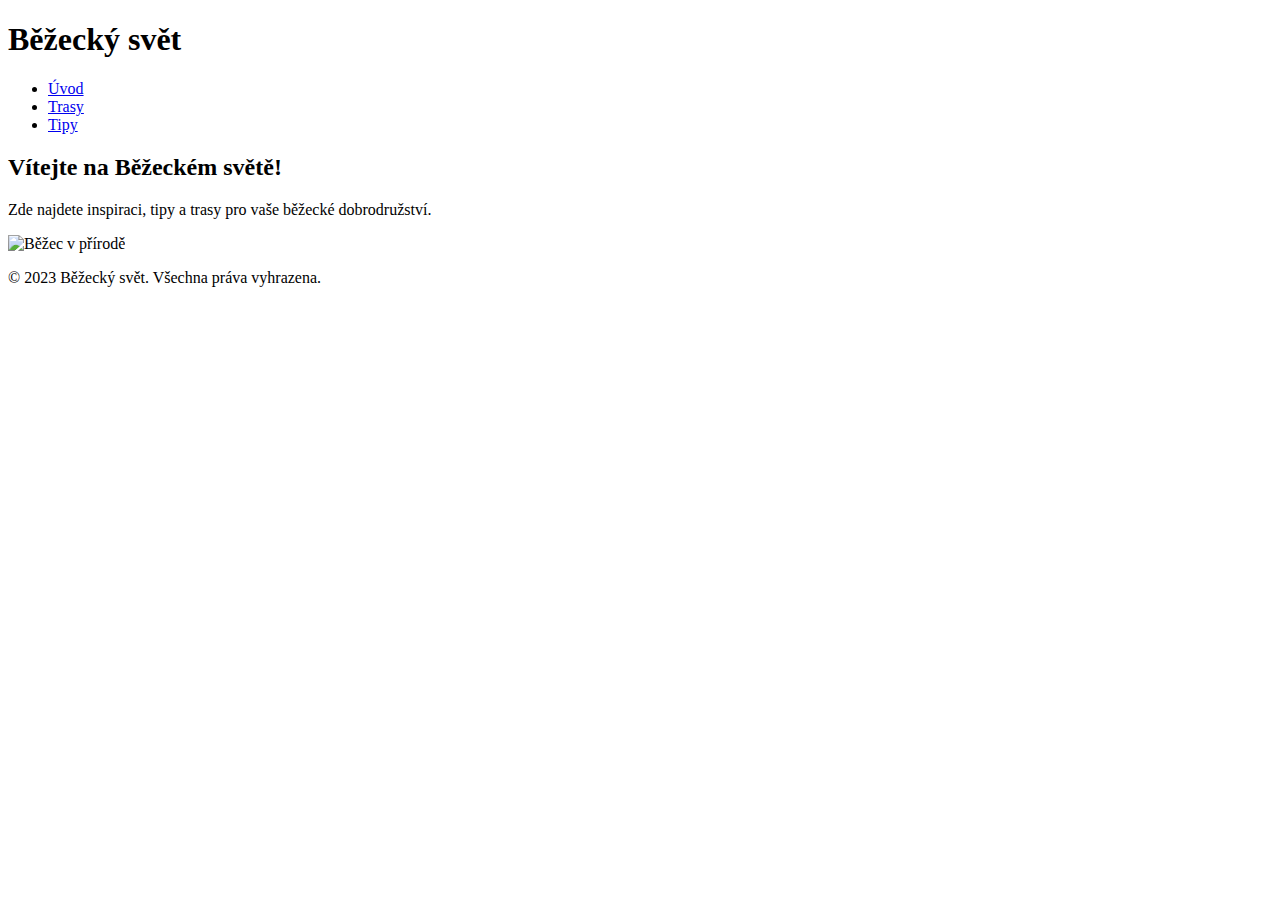
==== index.html @ 8871c498 "stranky" ====
<!DOCTYPE html>
<html lang="cs">
<head>
    <meta charset="UTF-8">
    <meta name="viewport" content="width=device-width, initial-scale=1.0">
    <title>Běžecký svět - Úvod</title>
    <link rel="stylesheet" href="style.css">
</head>
<body>
    <header>
        <h1>Běžecký svět</h1>
        <nav>
            <ul>
                <li><a href="index.html">Úvod</a></li>
                <li><a href="trasy.html">Trasy</a></li>
                <li><a href="tipy.html">Tipy</a></li>
            </ul>
        </nav>
    </header>

    <main>
        <section>
            <h2>Vítejte na Běžeckém světě!</h2>
            <p>Zde najdete inspiraci, tipy a trasy pro vaše běžecké dobrodružství.</p>
            <img src="images/beh.jpg" alt="Běžec v přírodě">
        </section>
    </main>

    <footer>
        <p>&copy; 2023 Běžecký svět. Všechna práva vyhrazena.</p>
    </footer>
</body>
</html>
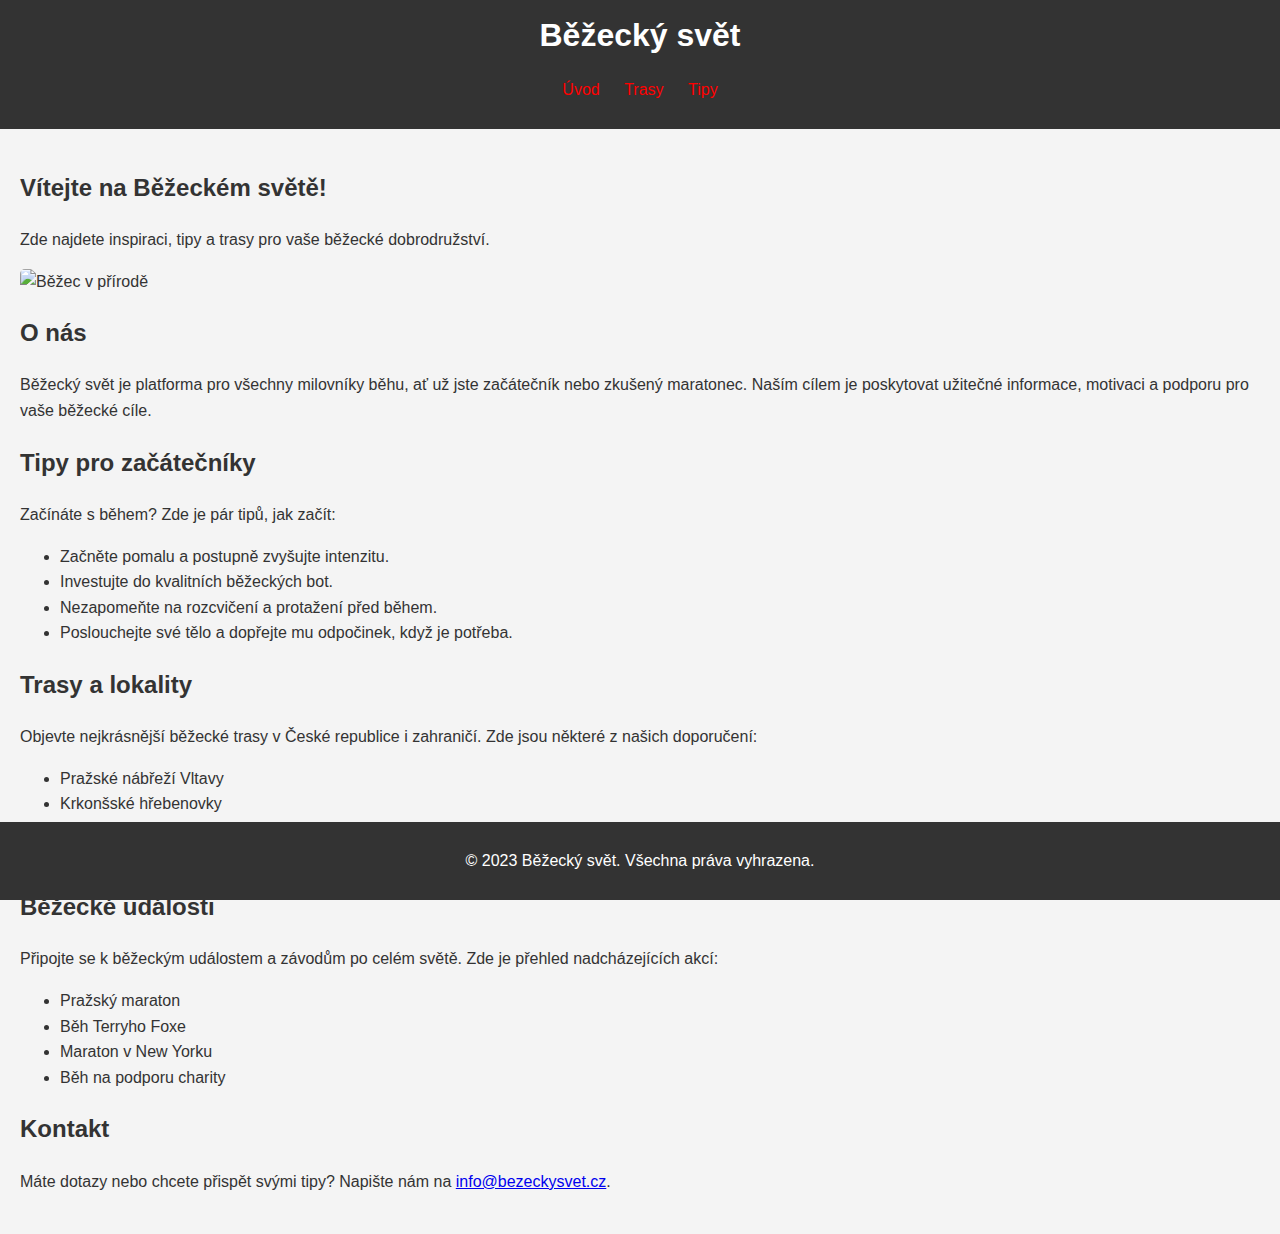
==== commit e2c31fcc: "nevim" ====
--- a/index.html
+++ b/index.html
@@ -13,7 +13,7 @@
             <ul>
                 <li><a href="index.html">Úvod</a></li>
                 <li><a href="trasy.html">Trasy</a></li>
-                <li><a href="tipy.html">Tipy</a></li>
+                <li><a href="typy.html">Tipy</a></li>
             </ul>
         </nav>
     </header>
@@ -22,7 +22,50 @@
         <section>
             <h2>Vítejte na Běžeckém světě!</h2>
             <p>Zde najdete inspiraci, tipy a trasy pro vaše běžecké dobrodružství.</p>
-            <img src="images/beh.jpg" alt="Běžec v přírodě">
+            <img src="https://www.google.com/imgres?q=bezec%20v%20prirode&imgurl=https%3A%2F%2Fimg.pixers.pics%2Fpho_wat(s3%3A700%2FFO%2F61%2F78%2F92%2F38%2F700_FO61789238_887167efb490192d467c3cbd96f10164.jpg%2C467%2C700%2Ccms%3A2018%2F10%2F5bd1b6b8d04b8_220x50-watermark.png%2Cover%2C247%2C650%2Cjpg)%2Ffototapety-bezec-muz-bezi-venku-v-prirode.jpg.jpg&imgrefurl=https%3A%2F%2Fpixers.cz%2Ffototapety%2Fbezec-muz-bezi-venku-v-prirode-61789238&docid=3CLMGk5TR28YBM&tbnid=eDyoSxOmodBjAM&vet=12ahUKEwilheX9_JWMAxVP9wIHHSbUE74QM3oECGkQAA..i&w=467&h=700&hcb=2&ved=2ahUKEwilheX9_JWMAxVP9wIHHSbUE74QM3oECGkQAA" alt="Běžec v přírodě">
+        </section>
+    
+        <section>
+            <h2>O nás</h2>
+            <p>Běžecký svět je platforma pro všechny milovníky běhu, ať už jste začátečník nebo zkušený maratonec. Naším cílem je poskytovat užitečné informace, motivaci a podporu pro vaše běžecké cíle.</p>
+        </section>
+    
+        <section>
+            <h2>Tipy pro začátečníky</h2>
+            <p>Začínáte s během? Zde je pár tipů, jak začít:</p>
+            <ul>
+                <li>Začněte pomalu a postupně zvyšujte intenzitu.</li>
+                <li>Investujte do kvalitních běžeckých bot.</li>
+                <li>Nezapomeňte na rozcvičení a protažení před během.</li>
+                <li>Poslouchejte své tělo a dopřejte mu odpočinek, když je potřeba.</li>
+            </ul>
+        </section>
+    
+        <section>
+            <h2>Trasy a lokality</h2>
+            <p>Objevte nejkrásnější běžecké trasy v České republice i zahraničí. Zde jsou některé z našich doporučení:</p>
+            <ul>
+                <li>Pražské nábřeží Vltavy</li>
+                <li>Krkonšské hřebenovky</li>
+                <li>Běžecké trasy v Alpách</li>
+                <li>Městské parky v Brně</li>
+            </ul>
+        </section>
+    
+        <section>
+            <h2>Běžecké události</h2>
+            <p>Připojte se k běžeckým událostem a závodům po celém světě. Zde je přehled nadcházejících akcí:</p>
+            <ul>
+                <li>Pražský maraton</li>
+                <li>Běh Terryho Foxe</li>
+                <li>Maraton v New Yorku</li>
+                <li>Běh na podporu charity</li>
+            </ul>
+        </section>
+    
+        <section>
+            <h2>Kontakt</h2>
+            <p>Máte dotazy nebo chcete přispět svými tipy? Napište nám na <a href="mailto:info@bezeckysvet.cz">info@bezeckysvet.cz</a>.</p>
         </section>
     </main>
 
--- a/style.css
+++ b/style.css
@@ -0,0 +1,72 @@
+/* Základní styly */
+body {
+    font-family: Arial, sans-serif;
+    line-height: 1.6;
+    margin: 0;
+    padding: 0;
+    background-color: #f4f4f4;
+    color: #333;
+}
+
+header {
+    background: #333;
+    color: #fff;
+    padding: 10px 0;
+    text-align: center;
+}
+
+header h1 {
+    margin: 0;
+}
+
+nav ul {
+    list-style: none;
+    padding: 0;
+}
+
+nav ul li {
+    display: inline;
+    margin: 0 10px;
+}
+
+nav ul li a {
+    color: red;
+    text-decoration: none;
+}
+
+main {
+    padding: 20px;
+}
+
+footer {
+    background: #333;
+    color: #fff;
+    text-align: center;
+    padding: 10px 0;
+    position: fixed;
+    width: 100%;
+    bottom: 0;
+}
+
+/* Styly pro sekce */
+section {
+    margin-bottom: 20px;
+}
+
+h2 {
+    color: #333;
+}
+
+.trasa, .tip {
+    background: #fff;
+    padding: 15px;
+    margin-bottom: 10px;
+    border-radius: 5px;
+    box-shadow: 0 2px 5px rgba(0, 0, 0, 0.1);
+}
+
+img {
+    max-width: 100%;
+    height: auto;
+    border-radius: 5px;
+}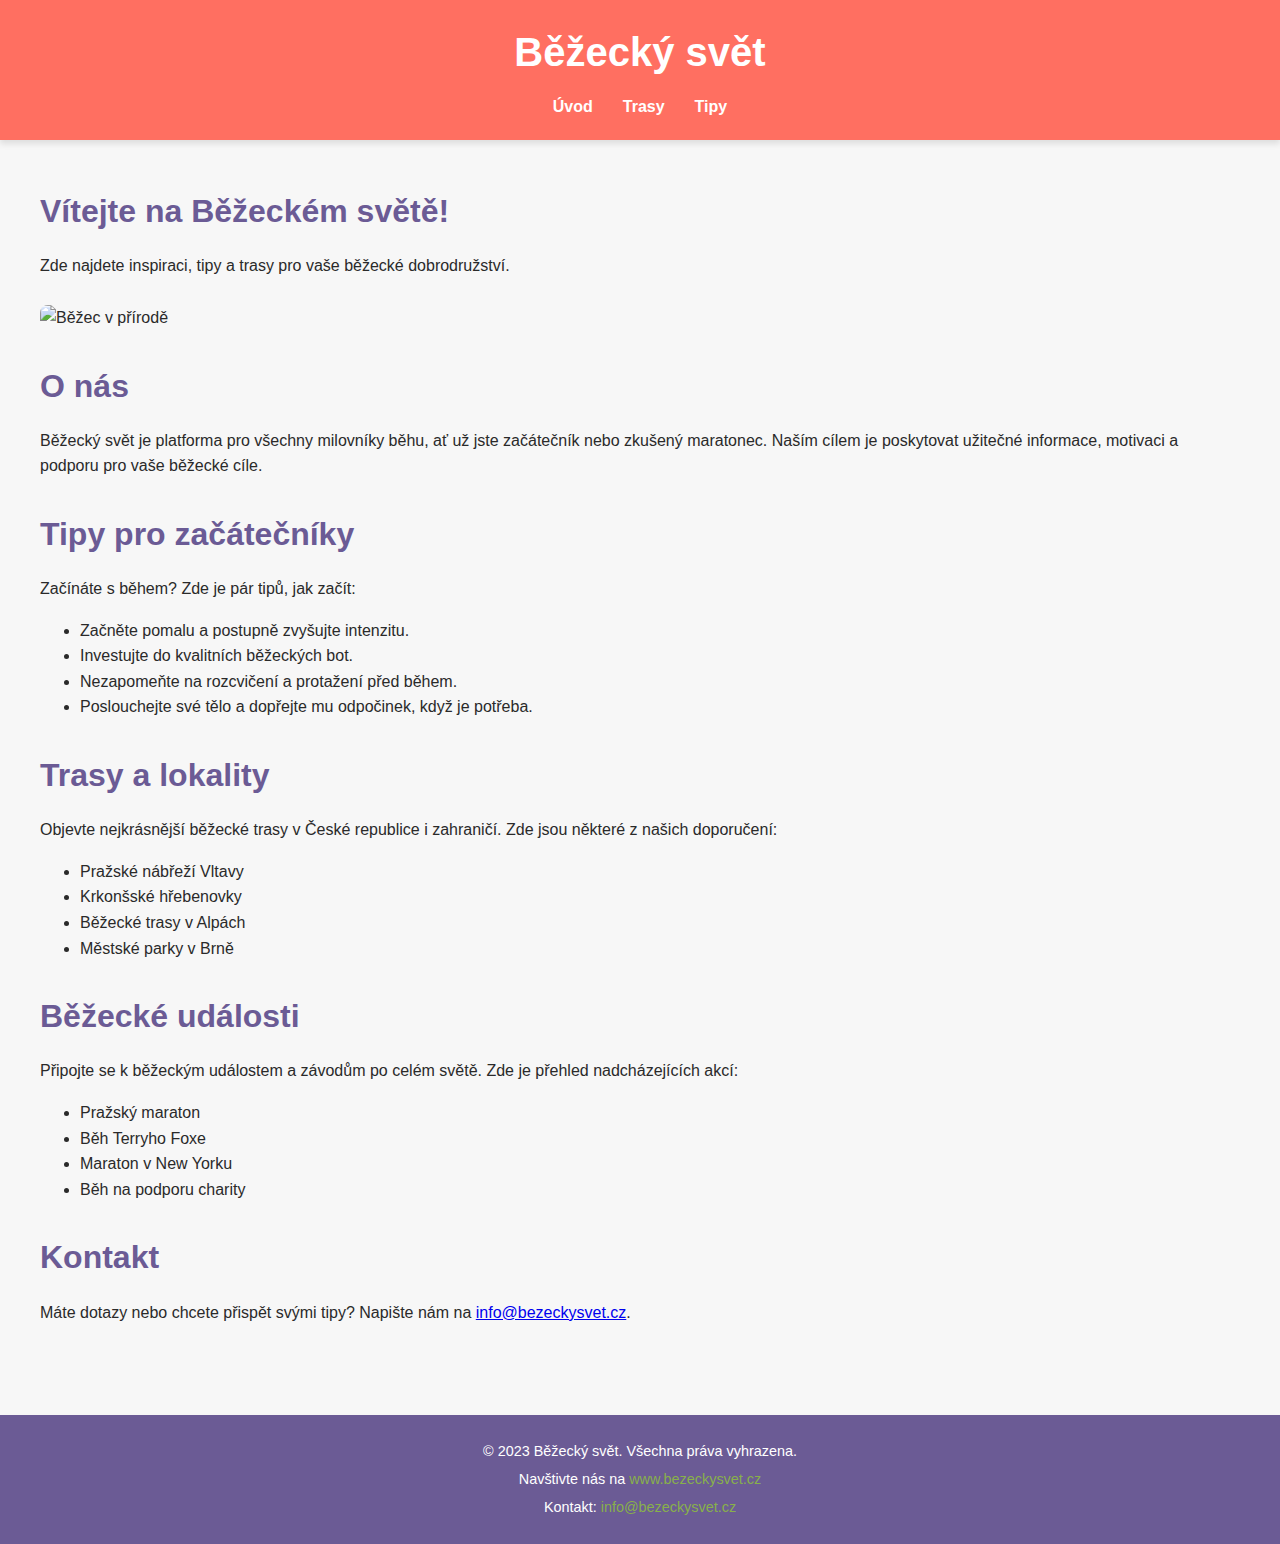
==== commit 84ee7765: "footer" ====
--- a/index.html
+++ b/index.html
@@ -71,6 +71,8 @@
 
     <footer>
         <p>&copy; 2023 Běžecký svět. Všechna práva vyhrazena.</p>
+        <p>Navštivte nás na <a href="https://www.bezeckysvet.cz">www.bezeckysvet.cz</a></p>
+        <p>Kontakt: <a href="mailto:info@bezeckysvet.cz">info@bezeckysvet.cz</a></p>
     </footer>
 </body>
 </html>--- a/style.css
+++ b/style.css
@@ -1,72 +1,187 @@
+/* Základní proměnné */
+:root {
+    --primary-color: #ff6f61; /* Bright coral for primary accents */
+    --secondary-color: #6b5b95; /* Muted purple for secondary elements */
+    --accent-color: #88b04b; /* Fresh green for highlights */
+    --background-color: #f7f7f7; /* Light gray for background */
+    --text-color: #2a2a2a; /* Dark gray for text */
+    --light-text-color: #ffffff; /* White for text on dark backgrounds */
+    --border-radius: 8px;
+    --box-shadow: 0 4px 6px rgba(0, 0, 0, 0.1);
+    --font-family: 'Arial', sans-serif;
+}
+
 /* Základní styly */
 body {
-    font-family: Arial, sans-serif;
+    font-family: var(--font-family);
     line-height: 1.6;
     margin: 0;
     padding: 0;
-    background-color: #f4f4f4;
-    color: #333;
+    background-color: var(--background-color);
+    color: var(--text-color);
 }
 
 header {
-    background: #333;
-    color: #fff;
-    padding: 10px 0;
+    background: var(--primary-color); /* Bright coral header */
+    color: var(--light-text-color);
+    padding: 20px 0;
     text-align: center;
+    box-shadow: var(--box-shadow);
 }
 
 header h1 {
     margin: 0;
+    font-size: 2.5rem;
 }
 
 nav ul {
     list-style: none;
     padding: 0;
+    margin: 10px 0 0;
+    display: flex;
+    justify-content: center;
+    flex-wrap: wrap;
 }
 
 nav ul li {
-    display: inline;
-    margin: 0 10px;
+    margin: 0 15px;
 }
 
 nav ul li a {
-    color: red;
+    color: var(--light-text-color);
     text-decoration: none;
+    font-weight: bold;
+    transition: color 0.3s ease;
+}
+
+nav ul li a:hover {
+    color: var(--accent-color); /* Fresh green on hover */
 }
 
 main {
     padding: 20px;
+    max-width: 1200px;
+    margin: 0 auto;
 }
 
 footer {
-    background: #333;
-    color: #fff;
+    background: var(--secondary-color); /* Muted purple footer */
+    color: var(--light-text-color);
     text-align: center;
-    padding: 10px 0;
-    position: fixed;
-    width: 100%;
-    bottom: 0;
+    padding: 20px 0;
+    margin-top: 40px; /* Odsazení od poslední sekce */
+    box-shadow: var(--box-shadow);
+}
+
+footer p {
+    margin: 5px 0;
+    font-size: 0.9rem;
+}
+
+footer a {
+    color: var(--accent-color); /* Fresh green for links */
+    text-decoration: none;
+    transition: color 0.3s ease;
+}
+
+footer a:hover {
+    color: var(--primary-color); /* Bright coral on hover */
 }
 
 /* Styly pro sekce */
 section {
-    margin-bottom: 20px;
+    margin-bottom: 30px;
 }
 
 h2 {
-    color: #333;
+    color: var(--secondary-color); /* Muted purple for section headings */
+    font-size: 2rem;
+    margin-bottom: 15px;
 }
 
 .trasa, .tip {
-    background: #fff;
-    padding: 15px;
+    background: var(--light-text-color);
+    padding: 20px;
+    margin-bottom: 15px;
+    border-radius: var(--border-radius);
+    box-shadow: var(--box-shadow);
+    transition: transform 0.3s ease, box-shadow 0.3s ease;
+}
+
+.trasa:hover, .tip:hover {
+    transform: translateY(-5px);
+    box-shadow: 0 6px 12px rgba(0, 0, 0, 0.15);
+}
+
+.trasa h3, .tip h3 {
+    color: var(--primary-color); /* Bright coral for subheadings */
+    font-size: 1.5rem;
     margin-bottom: 10px;
-    border-radius: 5px;
-    box-shadow: 0 2px 5px rgba(0, 0, 0, 0.1);
+}
+
+.trasa p, .tip p {
+    margin: 5px 0;
+    font-size: 1rem;
+    line-height: 1.5;
+}
+
+.trasa strong, .tip strong {
+    color: var(--accent-color); /* Fresh green for bold text */
 }
 
 img {
     max-width: 100%;
     height: auto;
-    border-radius: 5px;
+    border-radius: var(--border-radius);
+    margin-top: 10px;
+}
+
+/* Responzivní styly */
+@media (max-width: 768px) {
+    header h1 {
+        font-size: 2rem;
+    }
+
+    nav ul li {
+        margin: 0 10px;
+    }
+
+    .trasa, .tip {
+        padding: 15px;
+    }
+
+    h2 {
+        font-size: 1.75rem;
+    }
+
+    .trasa h3, .tip h3 {
+        font-size: 1.25rem;
+    }
+}
+
+@media (max-width: 480px) {
+    header h1 {
+        font-size: 1.75rem;
+    }
+
+    nav ul {
+        flex-direction: column;
+        align-items: center;
+    }
+
+    nav ul li {
+        margin: 5px 0;
+    }
+
+    .trasa, .tip {
+        padding: 10px;
+    }
+
+    h2 {
+        font-size: 1.5rem;
+    }
+
+    .trasa h3, .tip h3 {
+        font-size: 1.1rem;
+    }
 }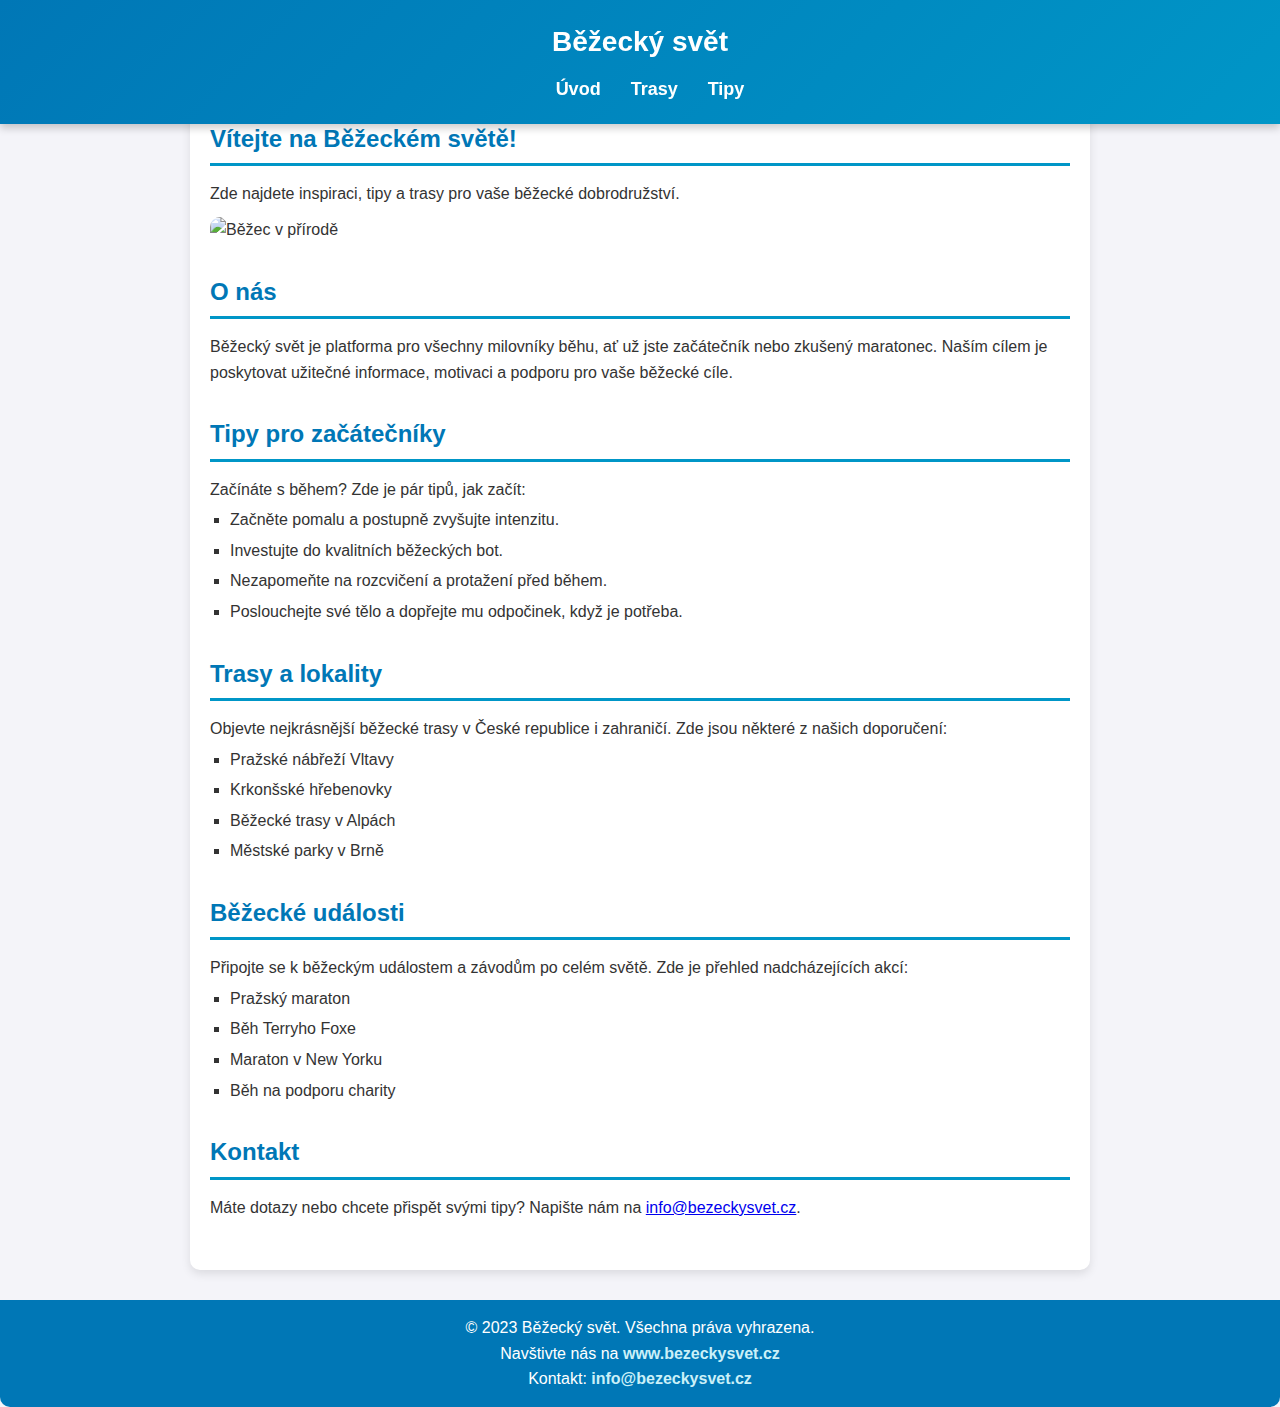
==== commit 47566abd: "img" ====
--- a/index.html
+++ b/index.html
@@ -6,7 +6,7 @@
     <title>Běžecký svět - Úvod</title>
     <link rel="stylesheet" href="style.css">
 </head>
-<body>
+<body id="body1">
     <header>
         <h1>Běžecký svět</h1>
         <nav>
@@ -75,4 +75,5 @@
         <p>Kontakt: <a href="mailto:info@bezeckysvet.cz">info@bezeckysvet.cz</a></p>
     </footer>
 </body>
+<!-- pozadi map tras -->
 </html>--- a/style.css
+++ b/style.css
@@ -1,46 +1,41 @@
-/* Základní proměnné */
-:root {
-    --primary-color: #ff6f61; /* Bright coral for primary accents */
-    --secondary-color: #6b5b95; /* Muted purple for secondary elements */
-    --accent-color: #88b04b; /* Fresh green for highlights */
-    --background-color: #f7f7f7; /* Light gray for background */
-    --text-color: #2a2a2a; /* Dark gray for text */
-    --light-text-color: #ffffff; /* White for text on dark backgrounds */
-    --border-radius: 8px;
-    --box-shadow: 0 4px 6px rgba(0, 0, 0, 0.1);
-    --font-family: 'Arial', sans-serif;
+/* Základní nastavení */
+* {
+    margin: 0;
+    padding: 0;
+    box-sizing: border-box;
 }
 
-/* Základní styly */
 body {
-    font-family: var(--font-family);
+    font-family: 'Arial', sans-serif;
+    background-color: #f4f4f9;
+    color: #333;
     line-height: 1.6;
-    margin: 0;
-    padding: 0;
-    background-color: var(--background-color);
-    color: var(--text-color);
+    padding-top: 80px;
 }
 
+/* Hlavička */
 header {
-    background: var(--primary-color); /* Bright coral header */
-    color: var(--light-text-color);
+    background: linear-gradient(135deg, #0077b6, #0096c7);
+    color: white;
     padding: 20px 0;
     text-align: center;
-    box-shadow: var(--box-shadow);
+    position: fixed;
+    width: 100%;
+    top: 0;
+    left: 0;
+    z-index: 1000;
+    box-shadow: 0 4px 8px rgba(0, 0, 0, 0.2);
 }
 
 header h1 {
-    margin: 0;
-    font-size: 2.5rem;
+    font-size: 28px;
 }
 
 nav ul {
     list-style: none;
-    padding: 0;
-    margin: 10px 0 0;
     display: flex;
     justify-content: center;
-    flex-wrap: wrap;
+    margin-top: 10px;
 }
 
 nav ul li {
@@ -48,140 +43,89 @@
 }
 
 nav ul li a {
-    color: var(--light-text-color);
     text-decoration: none;
+    color: white;
     font-weight: bold;
-    transition: color 0.3s ease;
+    font-size: 18px;
+    transition: 0.3s;
 }
 
 nav ul li a:hover {
-    color: var(--accent-color); /* Fresh green on hover */
+    text-decoration: underline;
+    color: #caf0f8;
 }
 
+/* Hlavní obsah */
 main {
+    width: 90%;
+    max-width: 900px;
+    margin: 20px auto;
     padding: 20px;
-    max-width: 1200px;
-    margin: 0 auto;
+    background: white;
+    border-radius: 10px;
+    box-shadow: 0 4px 10px rgba(0, 0, 0, 0.1);
 }
 
-footer {
-    background: var(--secondary-color); /* Muted purple footer */
-    color: var(--light-text-color);
-    text-align: center;
-    padding: 20px 0;
-    margin-top: 40px; /* Odsazení od poslední sekce */
-    box-shadow: var(--box-shadow);
-}
-
-footer p {
-    margin: 5px 0;
-    font-size: 0.9rem;
-}
-
-footer a {
-    color: var(--accent-color); /* Fresh green for links */
-    text-decoration: none;
-    transition: color 0.3s ease;
-}
-
-footer a:hover {
-    color: var(--primary-color); /* Bright coral on hover */
-}
-
-/* Styly pro sekce */
+/* Sekce */
 section {
     margin-bottom: 30px;
 }
 
 h2 {
-    color: var(--secondary-color); /* Muted purple for section headings */
-    font-size: 2rem;
+    color: #0077b6;
+    border-bottom: 3px solid #0096c7;
+    padding-bottom: 5px;
     margin-bottom: 15px;
 }
 
-.trasa, .tip {
-    background: var(--light-text-color);
-    padding: 20px;
-    margin-bottom: 15px;
-    border-radius: var(--border-radius);
-    box-shadow: var(--box-shadow);
-    transition: transform 0.3s ease, box-shadow 0.3s ease;
+/* Obrázek */
+img {
+    width: 100%;
+    max-height: 400px;
+    object-fit: cover;
+    border-radius: 10px;
+    margin-top: 10px;
 }
 
-.trasa:hover, .tip:hover {
-    transform: translateY(-5px);
-    box-shadow: 0 6px 12px rgba(0, 0, 0, 0.15);
+/* Seznamy */
+ul {
+    list-style: square;
+    margin-left: 20px;
+}
+
+li {
+    margin: 5px 0;
+}
+
+/* Karty tras a tipů */
+.trasa, .tip {
+    background: #e0f7fa;
+    padding: 15px;
+    border-radius: 8px;
+    margin-bottom: 15px;
+    box-shadow: 0 2px 5px rgba(0, 0, 0, 0.1);
 }
 
 .trasa h3, .tip h3 {
-    color: var(--primary-color); /* Bright coral for subheadings */
-    font-size: 1.5rem;
-    margin-bottom: 10px;
+    color: #0077b6;
 }
 
-.trasa p, .tip p {
-    margin: 5px 0;
-    font-size: 1rem;
-    line-height: 1.5;
+/* Patička */
+footer {
+    text-align: center;
+    padding: 15px;
+    background: #0077b6;
+    color: white;
+    margin-top: 30px;
+    border-radius: 0 0 10px 10px;
 }
 
-.trasa strong, .tip strong {
-    color: var(--accent-color); /* Fresh green for bold text */
+footer a {
+    color: #caf0f8;
+    text-decoration: none;
+    font-weight: bold;
 }
 
-img {
-    max-width: 100%;
-    height: auto;
-    border-radius: var(--border-radius);
-    margin-top: 10px;
+footer a:hover {
+    text-decoration: underline;
 }
-
-/* Responzivní styly */
-@media (max-width: 768px) {
-    header h1 {
-        font-size: 2rem;
-    }
-
-    nav ul li {
-        margin: 0 10px;
-    }
-
-    .trasa, .tip {
-        padding: 15px;
-    }
-
-    h2 {
-        font-size: 1.75rem;
-    }
-
-    .trasa h3, .tip h3 {
-        font-size: 1.25rem;
-    }
-}
-
-@media (max-width: 480px) {
-    header h1 {
-        font-size: 1.75rem;
-    }
-
-    nav ul {
-        flex-direction: column;
-        align-items: center;
-    }
-
-    nav ul li {
-        margin: 5px 0;
-    }
-
-    .trasa, .tip {
-        padding: 10px;
-    }
-
-    h2 {
-        font-size: 1.5rem;
-    }
-
-    .trasa h3, .tip h3 {
-        font-size: 1.1rem;
-    }
-}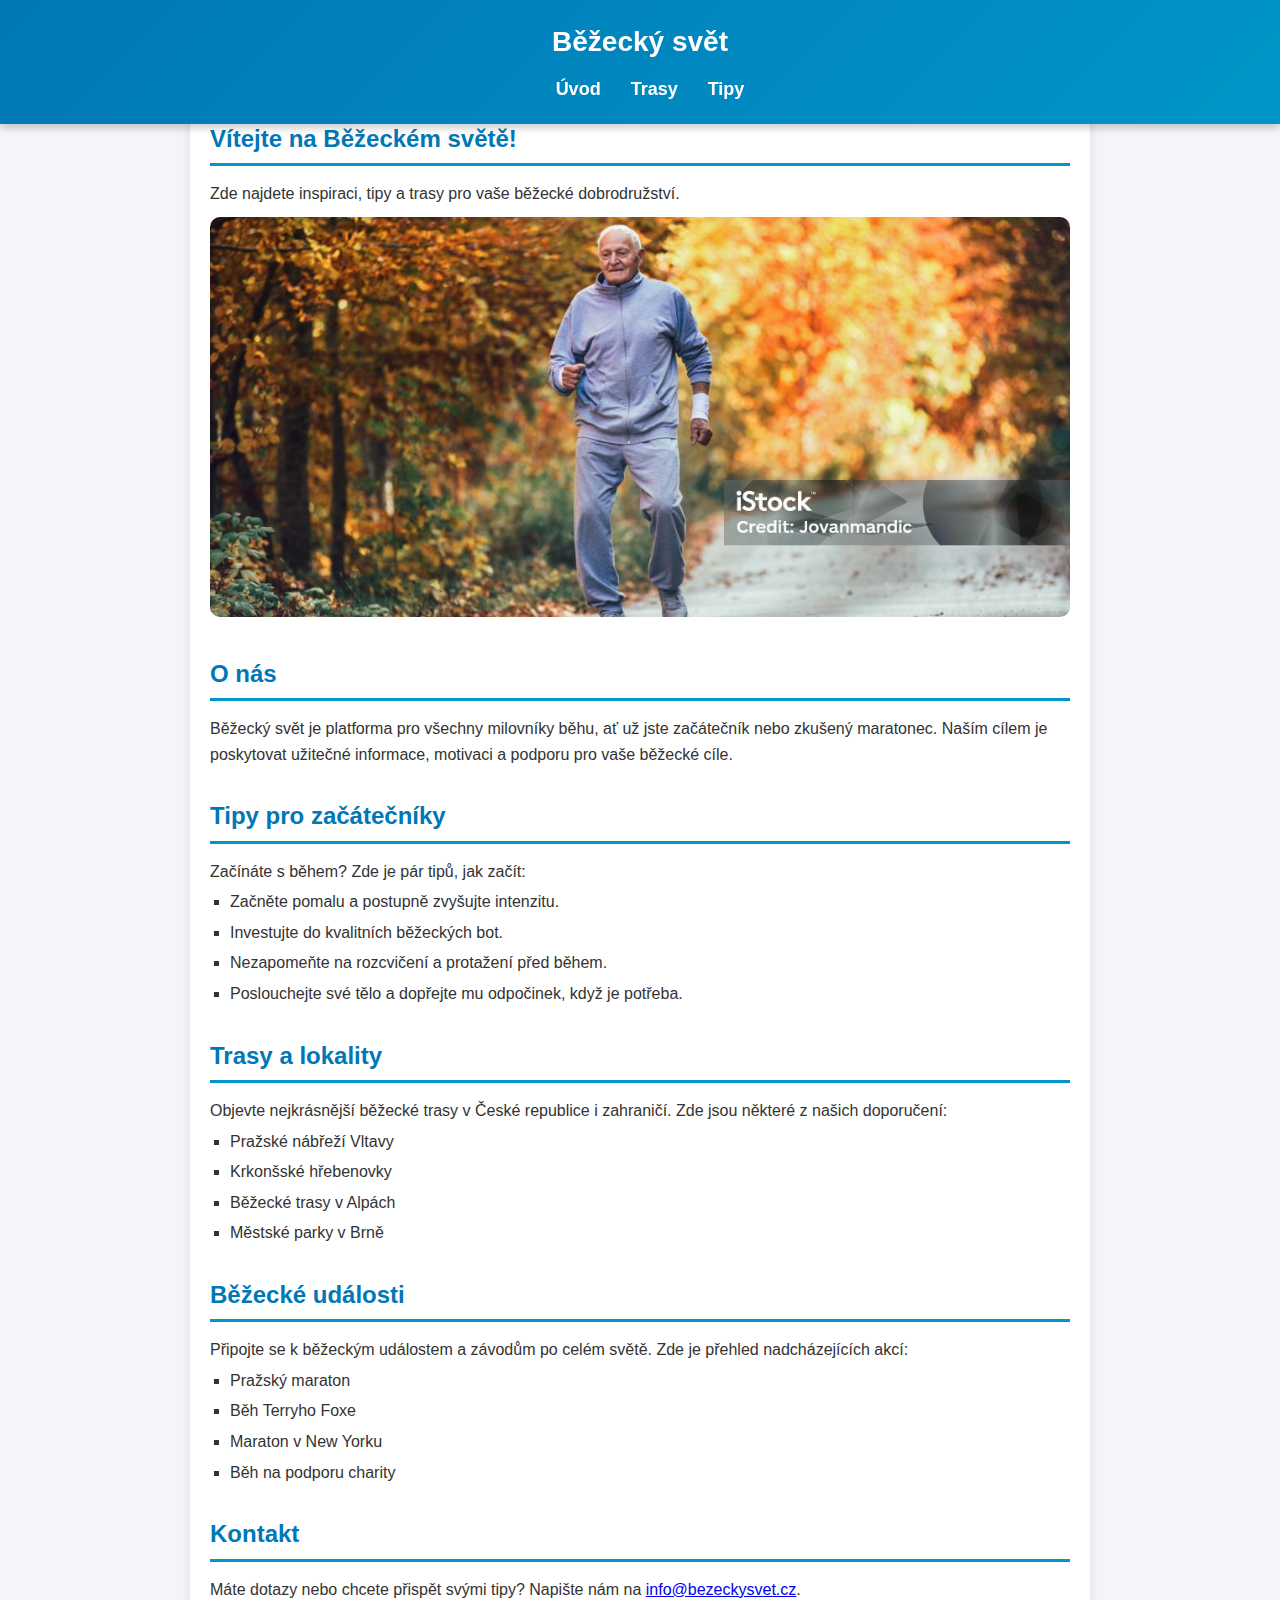
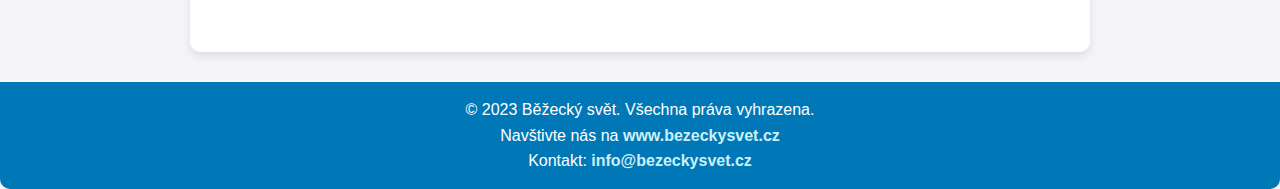
==== commit 87801e59: "deda" ====
--- a/index.html
+++ b/index.html
@@ -22,7 +22,7 @@
         <section>
             <h2>Vítejte na Běžeckém světě!</h2>
             <p>Zde najdete inspiraci, tipy a trasy pro vaše běžecké dobrodružství.</p>
-            <img src="https://www.google.com/imgres?q=bezec%20v%20prirode&imgurl=https%3A%2F%2Fimg.pixers.pics%2Fpho_wat(s3%3A700%2FFO%2F61%2F78%2F92%2F38%2F700_FO61789238_887167efb490192d467c3cbd96f10164.jpg%2C467%2C700%2Ccms%3A2018%2F10%2F5bd1b6b8d04b8_220x50-watermark.png%2Cover%2C247%2C650%2Cjpg)%2Ffototapety-bezec-muz-bezi-venku-v-prirode.jpg.jpg&imgrefurl=https%3A%2F%2Fpixers.cz%2Ffototapety%2Fbezec-muz-bezi-venku-v-prirode-61789238&docid=3CLMGk5TR28YBM&tbnid=eDyoSxOmodBjAM&vet=12ahUKEwilheX9_JWMAxVP9wIHHSbUE74QM3oECGkQAA..i&w=467&h=700&hcb=2&ved=2ahUKEwilheX9_JWMAxVP9wIHHSbUE74QM3oECGkQAA" alt="Běžec v přírodě">
+            <img src="img/deda.jpg" alt="Běžec v přírodě">
         </section>
     
         <section>
--- a/style.css
+++ b/style.css
@@ -129,3 +129,82 @@
 footer a:hover {
     text-decoration: underline;
 }
+/* Route Styles */
+.routes-section {
+    max-width: 1000px;
+    margin: 0 auto;
+    padding: 20px;
+}
+
+.route {
+    background-color: white;
+    border-radius: 8px;
+    box-shadow: 0 2px 10px rgba(0,0,0,0.1);
+    margin-bottom: 30px;
+    overflow: hidden;
+}
+
+.route-header {
+    padding: 20px 20px 0;
+}
+
+.route-title {
+    color: #2c3e50;
+    margin: 0 0 15px 0;
+}
+
+.route-image {
+    width: 100%;
+    height: 250px;
+    overflow: hidden;
+}
+
+.route-image img {
+    width: 100%;
+    height: 100%;
+    object-fit: cover;
+    transition: transform 0.3s ease;
+}
+
+.route:hover .route-image img {
+    transform: scale(1.05);
+}
+
+.route-details {
+    padding: 0 20px 20px;
+}
+
+.route-tip {
+    background-color: #f8f9fa;
+    padding: 10px;
+    border-radius: 5px;
+    border-left: 3px solid #3498db;
+}
+
+/* Difficulty indicators */
+.route-details p:nth-of-type(2) {
+    font-weight: bold;
+}
+
+.route-details p:nth-of-type(2):contains("Lehká") {
+    color: #27ae60;
+}
+
+.route-details p:nth-of-type(2):contains("Střední") {
+    color: #f39c12;
+}
+
+.route-details p:nth-of-type(2):contains("Těžká") {
+    color: #e74c3c;
+}
+
+/* Responsive Design */
+@media (max-width: 768px) {
+    .route-image {
+        height: 200px;
+    }
+    
+    .routes-section {
+        padding: 10px;
+    }
+}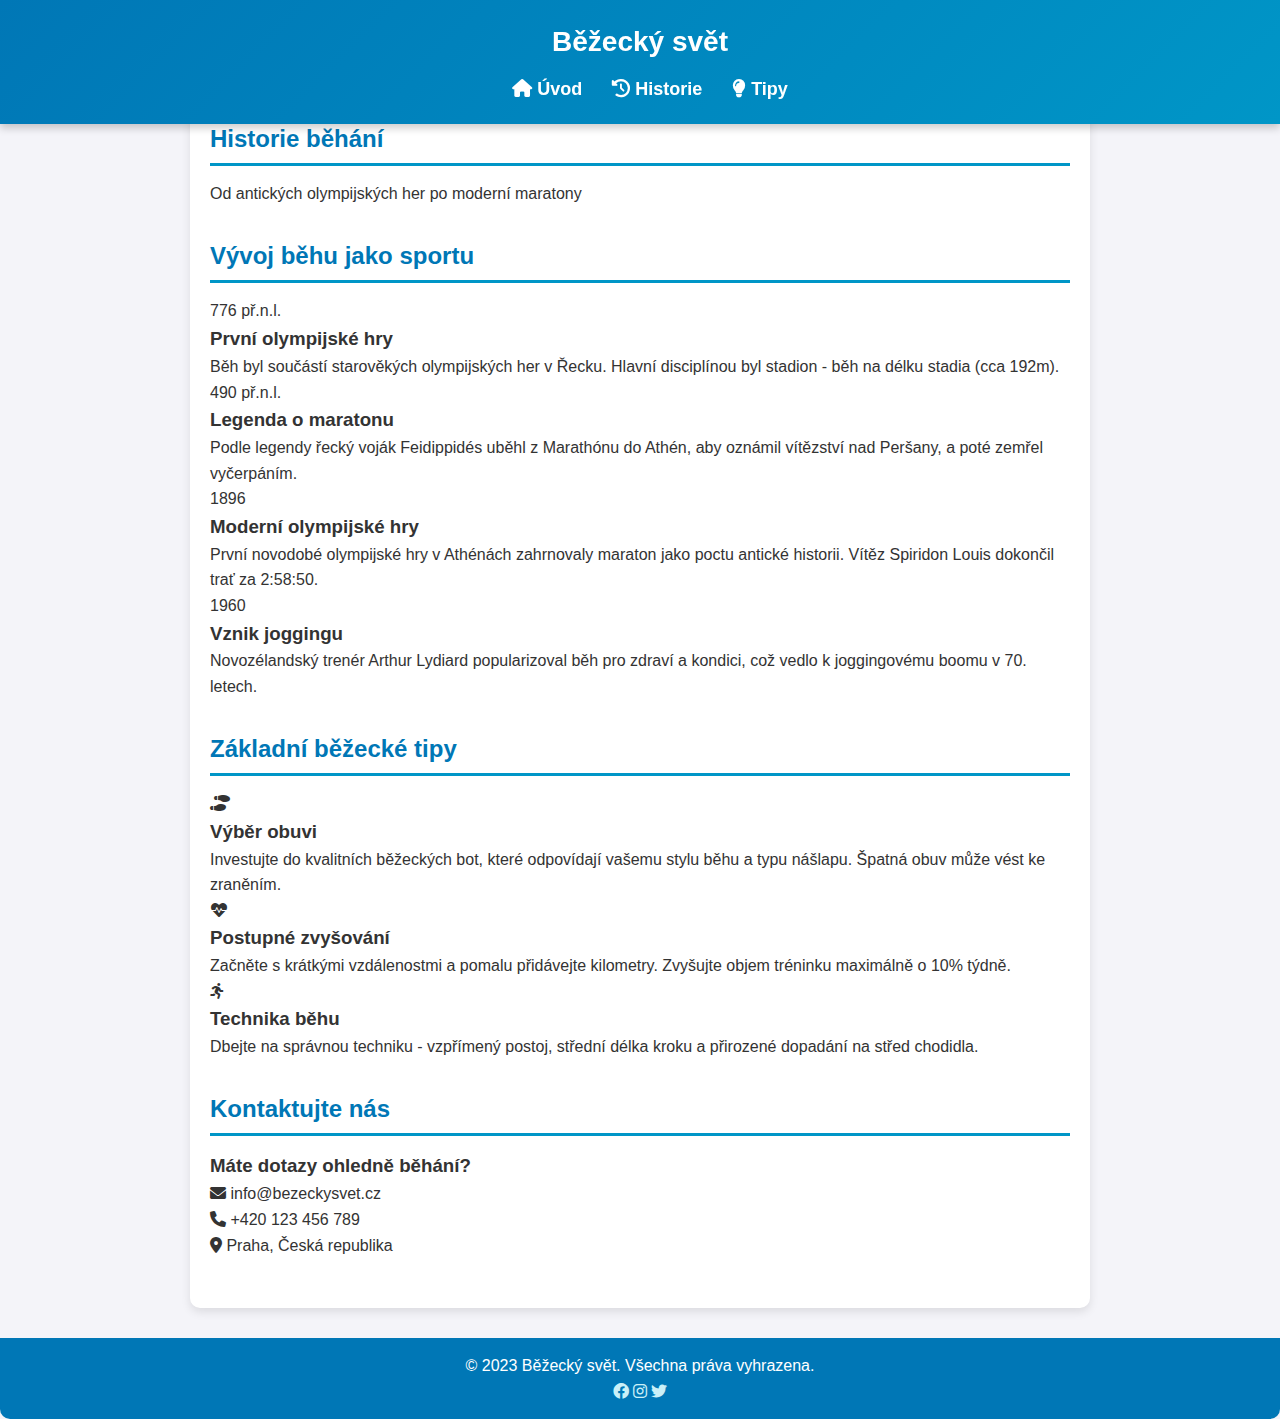
==== commit 7e72b2e5: "img" ====
--- a/index.html
+++ b/index.html
@@ -3,77 +3,115 @@
 <head>
     <meta charset="UTF-8">
     <meta name="viewport" content="width=device-width, initial-scale=1.0">
-    <title>Běžecký svět - Úvod</title>
+    <title>Běžecký svět - Tipy a historie</title>
     <link rel="stylesheet" href="style.css">
+    <link rel="stylesheet" href="https://cdnjs.cloudflare.com/ajax/libs/font-awesome/6.0.0/css/all.min.css">
 </head>
-<body id="body1">
-    <header>
-        <h1>Běžecký svět</h1>
-        <nav>
-            <ul>
-                <li><a href="index.html">Úvod</a></li>
-                <li><a href="trasy.html">Trasy</a></li>
-                <li><a href="typy.html">Tipy</a></li>
-            </ul>
-        </nav>
+<body>
+    <header class="main-header">
+        <div class="container">
+            <h1 class="site-title">Běžecký svět</h1>
+            <nav class="main-nav">
+                <ul class="nav-list">
+                    <li class="nav-item"><a href="index.html" class="nav-link"><i class="fas fa-home"></i> Úvod</a></li>
+                    <li class="nav-item"><a href="historie.html" class="nav-link active"><i class="fas fa-history"></i> Historie</a></li>
+                    <li class="nav-item"><a href="tipy.html" class="nav-link"><i class="fas fa-lightbulb"></i> Tipy</a></li>
+                </ul>
+            </nav>
+        </div>
     </header>
 
-    <main>
-        <section>
-            <h2>Vítejte na Běžeckém světě!</h2>
-            <p>Zde najdete inspiraci, tipy a trasy pro vaše běžecké dobrodružství.</p>
-            <img src="img/deda.jpg" alt="Běžec v přírodě">
+    <main class="main-content">
+        <section class="hero-section">
+            <div class="hero-content">
+                <h2 class="hero-title">Historie běhání</h2>
+                <p class="hero-text">Od antických olympijských her po moderní maratony</p>
+            </div>
         </section>
-    
-        <section>
-            <h2>O nás</h2>
-            <p>Běžecký svět je platforma pro všechny milovníky běhu, ať už jste začátečník nebo zkušený maratonec. Naším cílem je poskytovat užitečné informace, motivaci a podporu pro vaše běžecké cíle.</p>
+
+        <section class="history-section">
+            <div class="container">
+                <h2 class="section-title">Vývoj běhu jako sportu</h2>
+                <div class="history-timeline">
+                    <div class="timeline-item">
+                        <div class="timeline-year">776 př.n.l.</div>
+                        <div class="timeline-content">
+                            <h3>První olympijské hry</h3>
+                            <p>Běh byl součástí starověkých olympijských her v Řecku. Hlavní disciplínou byl stadion - běh na délku stadia (cca 192m).</p>
+                        </div>
+                    </div>
+                    <div class="timeline-item">
+                        <div class="timeline-year">490 př.n.l.</div>
+                        <div class="timeline-content">
+                            <h3>Legenda o maratonu</h3>
+                            <p>Podle legendy řecký voják Feidippidés uběhl z Marathónu do Athén, aby oznámil vítězství nad Peršany, a poté zemřel vyčerpáním.</p>
+                        </div>
+                    </div>
+                    <div class="timeline-item">
+                        <div class="timeline-year">1896</div>
+                        <div class="timeline-content">
+                            <h3>Moderní olympijské hry</h3>
+                            <p>První novodobé olympijské hry v Athénách zahrnovaly maraton jako poctu antické historii. Vítěz Spiridon Louis dokončil trať za 2:58:50.</p>
+                        </div>
+                    </div>
+                    <div class="timeline-item">
+                        <div class="timeline-year">1960</div>
+                        <div class="timeline-content">
+                            <h3>Vznik joggingu</h3>
+                            <p>Novozélandský trenér Arthur Lydiard popularizoval běh pro zdraví a kondici, což vedlo k joggingovému boomu v 70. letech.</p>
+                        </div>
+                    </div>
+                </div>
+            </div>
         </section>
-    
-        <section>
-            <h2>Tipy pro začátečníky</h2>
-            <p>Začínáte s během? Zde je pár tipů, jak začít:</p>
-            <ul>
-                <li>Začněte pomalu a postupně zvyšujte intenzitu.</li>
-                <li>Investujte do kvalitních běžeckých bot.</li>
-                <li>Nezapomeňte na rozcvičení a protažení před během.</li>
-                <li>Poslouchejte své tělo a dopřejte mu odpočinek, když je potřeba.</li>
-            </ul>
+
+        <section class="tips-section">
+            <div class="container">
+                <h2 class="section-title">Základní běžecké tipy</h2>
+                <div class="tips-grid">
+                    <div class="tip-card">
+                        <div class="tip-icon"><i class="fas fa-shoe-prints"></i></div>
+                        <h3>Výběr obuvi</h3>
+                        <p>Investujte do kvalitních běžeckých bot, které odpovídají vašemu stylu běhu a typu nášlapu. Špatná obuv může vést ke zraněním.</p>
+                    </div>
+                    <div class="tip-card">
+                        <div class="tip-icon"><i class="fas fa-heartbeat"></i></div>
+                        <h3>Postupné zvyšování</h3>
+                        <p>Začněte s krátkými vzdálenostmi a pomalu přidávejte kilometry. Zvyšujte objem tréninku maximálně o 10% týdně.</p>
+                    </div>
+                    <div class="tip-card">
+                        <div class="tip-icon"><i class="fas fa-running"></i></div>
+                        <h3>Technika běhu</h3>
+                        <p>Dbejte na správnou techniku - vzpřímený postoj, střední délka kroku a přirozené dopadání na střed chodidla.</p>
+                    </div>
+                </div>
+            </div>
         </section>
-    
-        <section>
-            <h2>Trasy a lokality</h2>
-            <p>Objevte nejkrásnější běžecké trasy v České republice i zahraničí. Zde jsou některé z našich doporučení:</p>
-            <ul>
-                <li>Pražské nábřeží Vltavy</li>
-                <li>Krkonšské hřebenovky</li>
-                <li>Běžecké trasy v Alpách</li>
-                <li>Městské parky v Brně</li>
-            </ul>
-        </section>
-    
-        <section>
-            <h2>Běžecké události</h2>
-            <p>Připojte se k běžeckým událostem a závodům po celém světě. Zde je přehled nadcházejících akcí:</p>
-            <ul>
-                <li>Pražský maraton</li>
-                <li>Běh Terryho Foxe</li>
-                <li>Maraton v New Yorku</li>
-                <li>Běh na podporu charity</li>
-            </ul>
-        </section>
-    
-        <section>
-            <h2>Kontakt</h2>
-            <p>Máte dotazy nebo chcete přispět svými tipy? Napište nám na <a href="mailto:info@bezeckysvet.cz">info@bezeckysvet.cz</a>.</p>
+
+        <section class="contact-section">
+            <div class="container">
+                <h2 class="section-title">Kontaktujte nás</h2>
+                <div class="contact-content">
+                    <div class="contact-info">
+                        <h3>Máte dotazy ohledně běhání?</h3>
+                        <p><i class="fas fa-envelope"></i> info@bezeckysvet.cz</p>
+                        <p><i class="fas fa-phone"></i> +420 123 456 789</p>
+                        <p><i class="fas fa-map-marker-alt"></i> Praha, Česká republika</p>
+                    </div>
+                </div>
+            </div>
         </section>
     </main>
 
-    <footer>
-        <p>&copy; 2023 Běžecký svět. Všechna práva vyhrazena.</p>
-        <p>Navštivte nás na <a href="https://www.bezeckysvet.cz">www.bezeckysvet.cz</a></p>
-        <p>Kontakt: <a href="mailto:info@bezeckysvet.cz">info@bezeckysvet.cz</a></p>
+    <footer class="main-footer">
+        <div class="container">
+            <p>&copy; 2023 Běžecký svět. Všechna práva vyhrazena.</p>
+            <div class="social-links">
+                <a href="#"><i class="fab fa-facebook"></i></a>
+                <a href="#"><i class="fab fa-instagram"></i></a>
+                <a href="#"><i class="fab fa-twitter"></i></a>
+            </div>
+        </div>
     </footer>
 </body>
-<!-- pozadi map tras -->
 </html>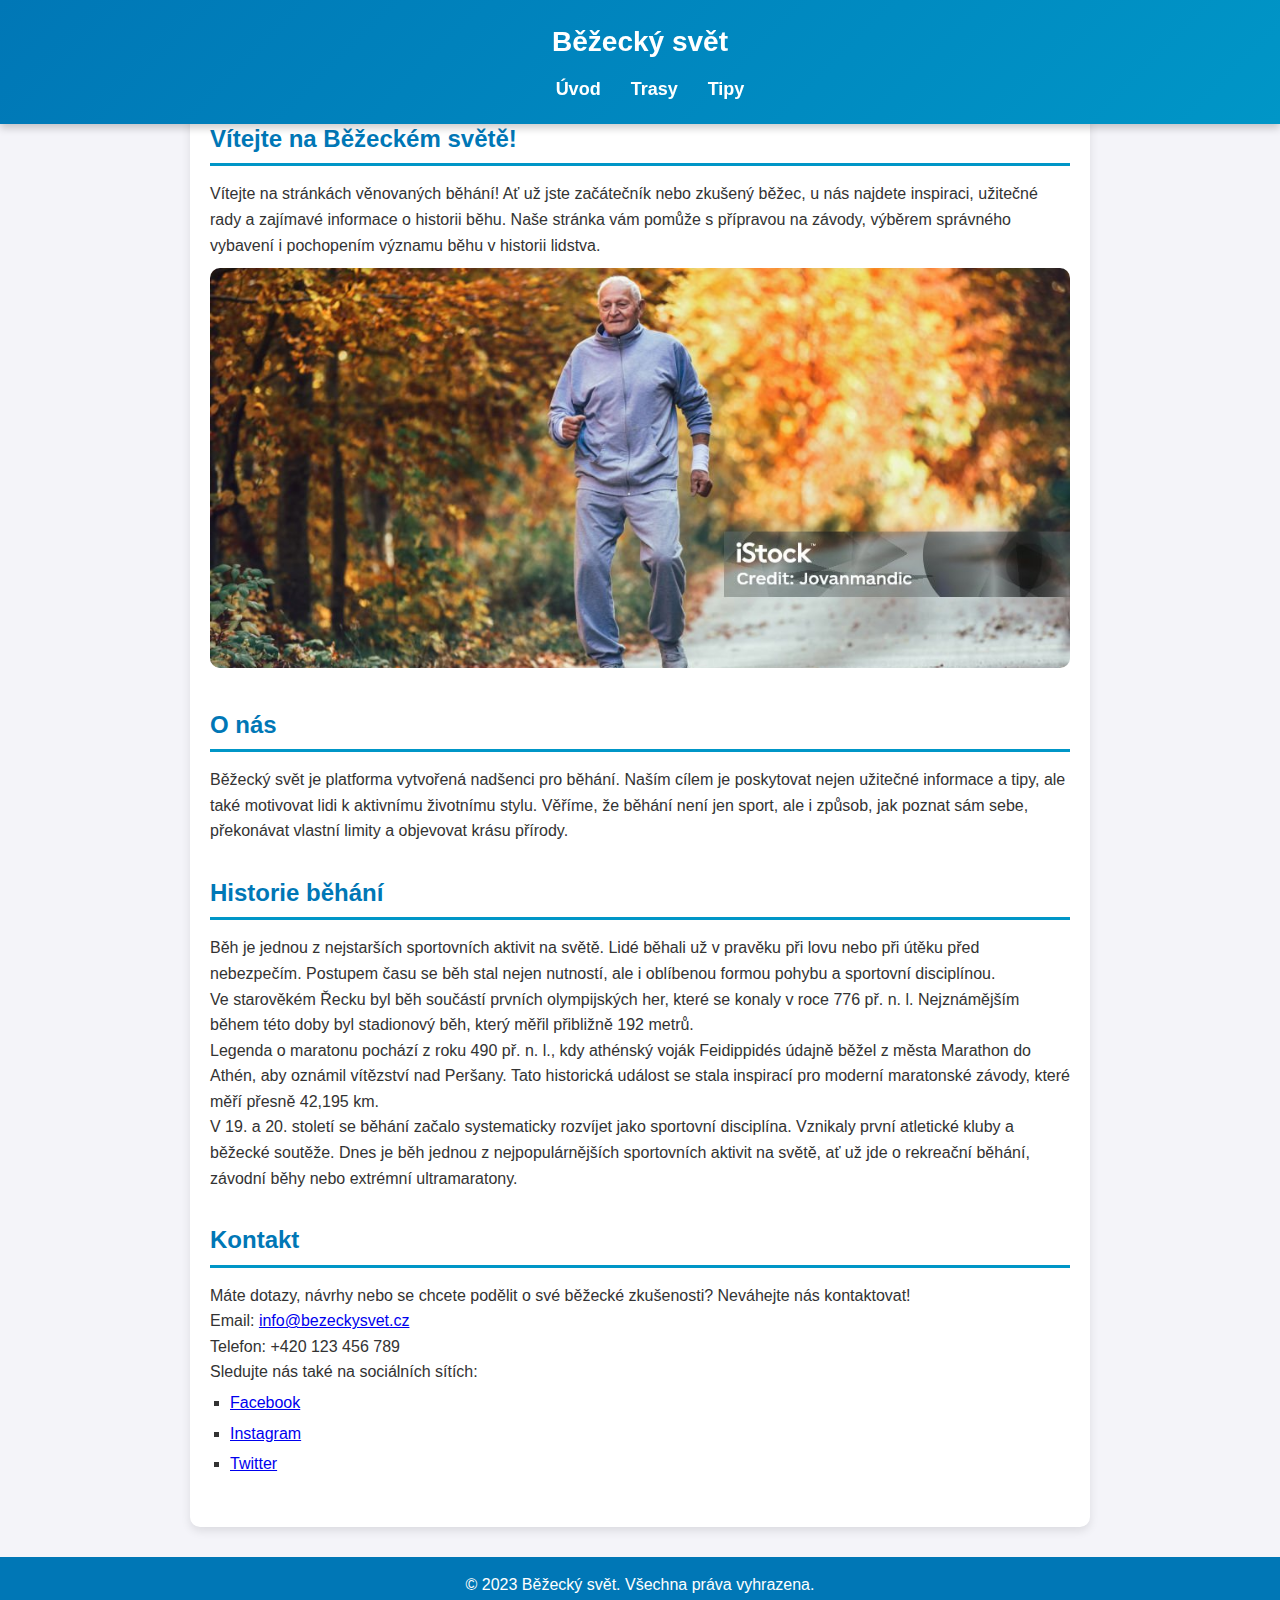
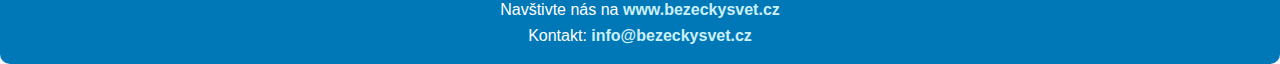
==== commit 0c841413: "fixito" ====
--- a/index.html
+++ b/index.html
@@ -3,115 +3,59 @@
 <head>
     <meta charset="UTF-8">
     <meta name="viewport" content="width=device-width, initial-scale=1.0">
-    <title>Běžecký svět - Tipy a historie</title>
+    <title>Běžecký svět - Úvod</title>
     <link rel="stylesheet" href="style.css">
-    <link rel="stylesheet" href="https://cdnjs.cloudflare.com/ajax/libs/font-awesome/6.0.0/css/all.min.css">
 </head>
-<body>
-    <header class="main-header">
-        <div class="container">
-            <h1 class="site-title">Běžecký svět</h1>
-            <nav class="main-nav">
-                <ul class="nav-list">
-                    <li class="nav-item"><a href="index.html" class="nav-link"><i class="fas fa-home"></i> Úvod</a></li>
-                    <li class="nav-item"><a href="historie.html" class="nav-link active"><i class="fas fa-history"></i> Historie</a></li>
-                    <li class="nav-item"><a href="tipy.html" class="nav-link"><i class="fas fa-lightbulb"></i> Tipy</a></li>
-                </ul>
-            </nav>
-        </div>
+<body id="body1">
+    <header>
+        <h1>Běžecký svět</h1>
+        <nav class="main-nav">
+            <ul class="nav-list">
+                <li class="nav-item"><a href="index.html" class="nav-link">Úvod</a></li>
+                <li class="nav-item"><a href="trasy.html" class="nav-link current">Trasy</a></li>
+                <li class="nav-item"><a href="typy.html" class="nav-link">Tipy</a></li>
+            </ul>
+        </nav>
     </header>
 
-    <main class="main-content">
-        <section class="hero-section">
-            <div class="hero-content">
-                <h2 class="hero-title">Historie běhání</h2>
-                <p class="hero-text">Od antických olympijských her po moderní maratony</p>
-            </div>
+    <main>
+        <section>
+            <h2>Vítejte na Běžeckém světě!</h2>
+            <p>Vítejte na stránkách věnovaných běhání! Ať už jste začátečník nebo zkušený běžec, u nás najdete inspiraci, užitečné rady a zajímavé informace o historii běhu. Naše stránka vám pomůže s přípravou na závody, výběrem správného vybavení i pochopením významu běhu v historii lidstva.</p>
+            <img src="img/deda.jpg" alt="Běžec v přírodě">
         </section>
-
-        <section class="history-section">
-            <div class="container">
-                <h2 class="section-title">Vývoj běhu jako sportu</h2>
-                <div class="history-timeline">
-                    <div class="timeline-item">
-                        <div class="timeline-year">776 př.n.l.</div>
-                        <div class="timeline-content">
-                            <h3>První olympijské hry</h3>
-                            <p>Běh byl součástí starověkých olympijských her v Řecku. Hlavní disciplínou byl stadion - běh na délku stadia (cca 192m).</p>
-                        </div>
-                    </div>
-                    <div class="timeline-item">
-                        <div class="timeline-year">490 př.n.l.</div>
-                        <div class="timeline-content">
-                            <h3>Legenda o maratonu</h3>
-                            <p>Podle legendy řecký voják Feidippidés uběhl z Marathónu do Athén, aby oznámil vítězství nad Peršany, a poté zemřel vyčerpáním.</p>
-                        </div>
-                    </div>
-                    <div class="timeline-item">
-                        <div class="timeline-year">1896</div>
-                        <div class="timeline-content">
-                            <h3>Moderní olympijské hry</h3>
-                            <p>První novodobé olympijské hry v Athénách zahrnovaly maraton jako poctu antické historii. Vítěz Spiridon Louis dokončil trať za 2:58:50.</p>
-                        </div>
-                    </div>
-                    <div class="timeline-item">
-                        <div class="timeline-year">1960</div>
-                        <div class="timeline-content">
-                            <h3>Vznik joggingu</h3>
-                            <p>Novozélandský trenér Arthur Lydiard popularizoval běh pro zdraví a kondici, což vedlo k joggingovému boomu v 70. letech.</p>
-                        </div>
-                    </div>
-                </div>
-            </div>
+    
+        <section>
+            <h2>O nás</h2>
+            <p>Běžecký svět je platforma vytvořená nadšenci pro běhání. Naším cílem je poskytovat nejen užitečné informace a tipy, ale také motivovat lidi k aktivnímu životnímu stylu. Věříme, že běhání není jen sport, ale i způsob, jak poznat sám sebe, překonávat vlastní limity a objevovat krásu přírody.</p>
         </section>
-
-        <section class="tips-section">
-            <div class="container">
-                <h2 class="section-title">Základní běžecké tipy</h2>
-                <div class="tips-grid">
-                    <div class="tip-card">
-                        <div class="tip-icon"><i class="fas fa-shoe-prints"></i></div>
-                        <h3>Výběr obuvi</h3>
-                        <p>Investujte do kvalitních běžeckých bot, které odpovídají vašemu stylu běhu a typu nášlapu. Špatná obuv může vést ke zraněním.</p>
-                    </div>
-                    <div class="tip-card">
-                        <div class="tip-icon"><i class="fas fa-heartbeat"></i></div>
-                        <h3>Postupné zvyšování</h3>
-                        <p>Začněte s krátkými vzdálenostmi a pomalu přidávejte kilometry. Zvyšujte objem tréninku maximálně o 10% týdně.</p>
-                    </div>
-                    <div class="tip-card">
-                        <div class="tip-icon"><i class="fas fa-running"></i></div>
-                        <h3>Technika běhu</h3>
-                        <p>Dbejte na správnou techniku - vzpřímený postoj, střední délka kroku a přirozené dopadání na střed chodidla.</p>
-                    </div>
-                </div>
-            </div>
+    
+        <section>
+            <h2>Historie běhání</h2>
+            <p>Běh je jednou z nejstarších sportovních aktivit na světě. Lidé běhali už v pravěku při lovu nebo při útěku před nebezpečím. Postupem času se běh stal nejen nutností, ale i oblíbenou formou pohybu a sportovní disciplínou.</p>
+            <p>Ve starověkém Řecku byl běh součástí prvních olympijských her, které se konaly v roce 776 př. n. l. Nejznámějším během této doby byl stadionový běh, který měřil přibližně 192 metrů.</p>
+            <p>Legenda o maratonu pochází z roku 490 př. n. l., kdy athénský voják Feidippidés údajně běžel z města Marathon do Athén, aby oznámil vítězství nad Peršany. Tato historická událost se stala inspirací pro moderní maratonské závody, které měří přesně 42,195 km.</p>
+            <p>V 19. a 20. století se běhání začalo systematicky rozvíjet jako sportovní disciplína. Vznikaly první atletické kluby a běžecké soutěže. Dnes je běh jednou z nejpopulárnějších sportovních aktivit na světě, ať už jde o rekreační běhání, závodní běhy nebo extrémní ultramaratony.</p>
         </section>
-
-        <section class="contact-section">
-            <div class="container">
-                <h2 class="section-title">Kontaktujte nás</h2>
-                <div class="contact-content">
-                    <div class="contact-info">
-                        <h3>Máte dotazy ohledně běhání?</h3>
-                        <p><i class="fas fa-envelope"></i> info@bezeckysvet.cz</p>
-                        <p><i class="fas fa-phone"></i> +420 123 456 789</p>
-                        <p><i class="fas fa-map-marker-alt"></i> Praha, Česká republika</p>
-                    </div>
-                </div>
-            </div>
+    
+        <section>
+            <h2>Kontakt</h2>
+            <p>Máte dotazy, návrhy nebo se chcete podělit o své běžecké zkušenosti? Neváhejte nás kontaktovat!</p>
+            <p>Email: <a href="mailto:info@bezeckysvet.cz">info@bezeckysvet.cz</a></p>
+            <p>Telefon: +420 123 456 789</p>
+            <p>Sledujte nás také na sociálních sítích:</p>
+            <ul>
+                <li><a href="https://www.facebook.com/bezeckysvet">Facebook</a></li>
+                <li><a href="https://www.instagram.com/bezeckysvet">Instagram</a></li>
+                <li><a href="https://www.twitter.com/bezeckysvet">Twitter</a></li>
+            </ul>
         </section>
     </main>
 
-    <footer class="main-footer">
-        <div class="container">
-            <p>&copy; 2023 Běžecký svět. Všechna práva vyhrazena.</p>
-            <div class="social-links">
-                <a href="#"><i class="fab fa-facebook"></i></a>
-                <a href="#"><i class="fab fa-instagram"></i></a>
-                <a href="#"><i class="fab fa-twitter"></i></a>
-            </div>
-        </div>
+    <footer>
+        <p>&copy; 2023 Běžecký svět. Všechna práva vyhrazena.</p>
+        <p>Navštivte nás na <a href="https://www.bezeckysvet.cz">www.bezeckysvet.cz</a></p>
+        <p>Kontakt: <a href="mailto:info@bezeckysvet.cz">info@bezeckysvet.cz</a></p>
     </footer>
 </body>
 </html>--- a/style.css
+++ b/style.css
@@ -207,4 +207,120 @@
     .routes-section {
         padding: 10px;
     }
+}
+/* History Timeline Styles */
+.history-timeline {
+    position: relative;
+    max-width: 800px;
+    margin: 0 auto;
+    padding-left: 50px;
+}
+
+.history-timeline::before {
+    content: '';
+    position: absolute;
+    left: 20px;
+    top: 0;
+    bottom: 0;
+    width: 4px;
+    background-color: #3498db;
+}
+
+.timeline-item {
+    position: relative;
+    margin-bottom: 2rem;
+}
+
+.timeline-year {
+    position: absolute;
+    left: -50px;
+    top: 0;
+    background-color: #3498db;
+    color: white;
+    padding: 0.5rem 1rem;
+    border-radius: 50px;
+    font-weight: bold;
+}
+
+.timeline-content {
+    background-color: #f8f9fa;
+    padding: 1.5rem;
+    border-radius: 8px;
+    box-shadow: 0 2px 5px rgba(0,0,0,0.1);
+}
+
+.timeline-content h3 {
+    color: #2c3e50;
+    margin-bottom: 0.5rem;
+}
+
+/* Tips Grid Styles */
+.tips-grid {
+    display: grid;
+    grid-template-columns: repeat(auto-fit, minmax(300px, 1fr));
+    gap: 2rem;
+    margin-top: 2rem;
+}
+
+.tip-card {
+    background-color: white;
+    padding: 1.5rem;
+    border-radius: 8px;
+    box-shadow: 0 2px 5px rgba(0,0,0,0.1);
+    transition: transform 0.3s ease;
+}
+
+.tip-card:hover {
+    transform: translateY(-5px);
+}
+
+.tip-icon {
+    color: #3498db;
+    font-size: 2rem;
+    margin-bottom: 1rem;
+}
+
+/* Contact Section Styles */
+.contact-section {
+    padding: 3rem 0;
+    background-color: white;
+}
+
+.contact-content {
+    max-width: 600px;
+    margin: 0 auto;
+    text-align: center;
+}
+
+.contact-info {
+    background-color: #f8f9fa;
+    padding: 2rem;
+    border-radius: 8px;
+    box-shadow: 0 2px 5px rgba(0,0,0,0.1);
+}
+
+.contact-info p {
+    margin-bottom: 0.5rem;
+    font-size: 1.1rem;
+}
+
+.contact-info i {
+    color: #3498db;
+    margin-right: 0.5rem;
+    width: 20px;
+}
+
+/* Responsive Adjustments */
+@media (max-width: 768px) {
+    .history-timeline {
+        padding-left: 30px;
+    }
+    
+    .timeline-year {
+        left: -30px;
+    }
+    
+    .tips-grid {
+        grid-template-columns: 1fr;
+    }
 }